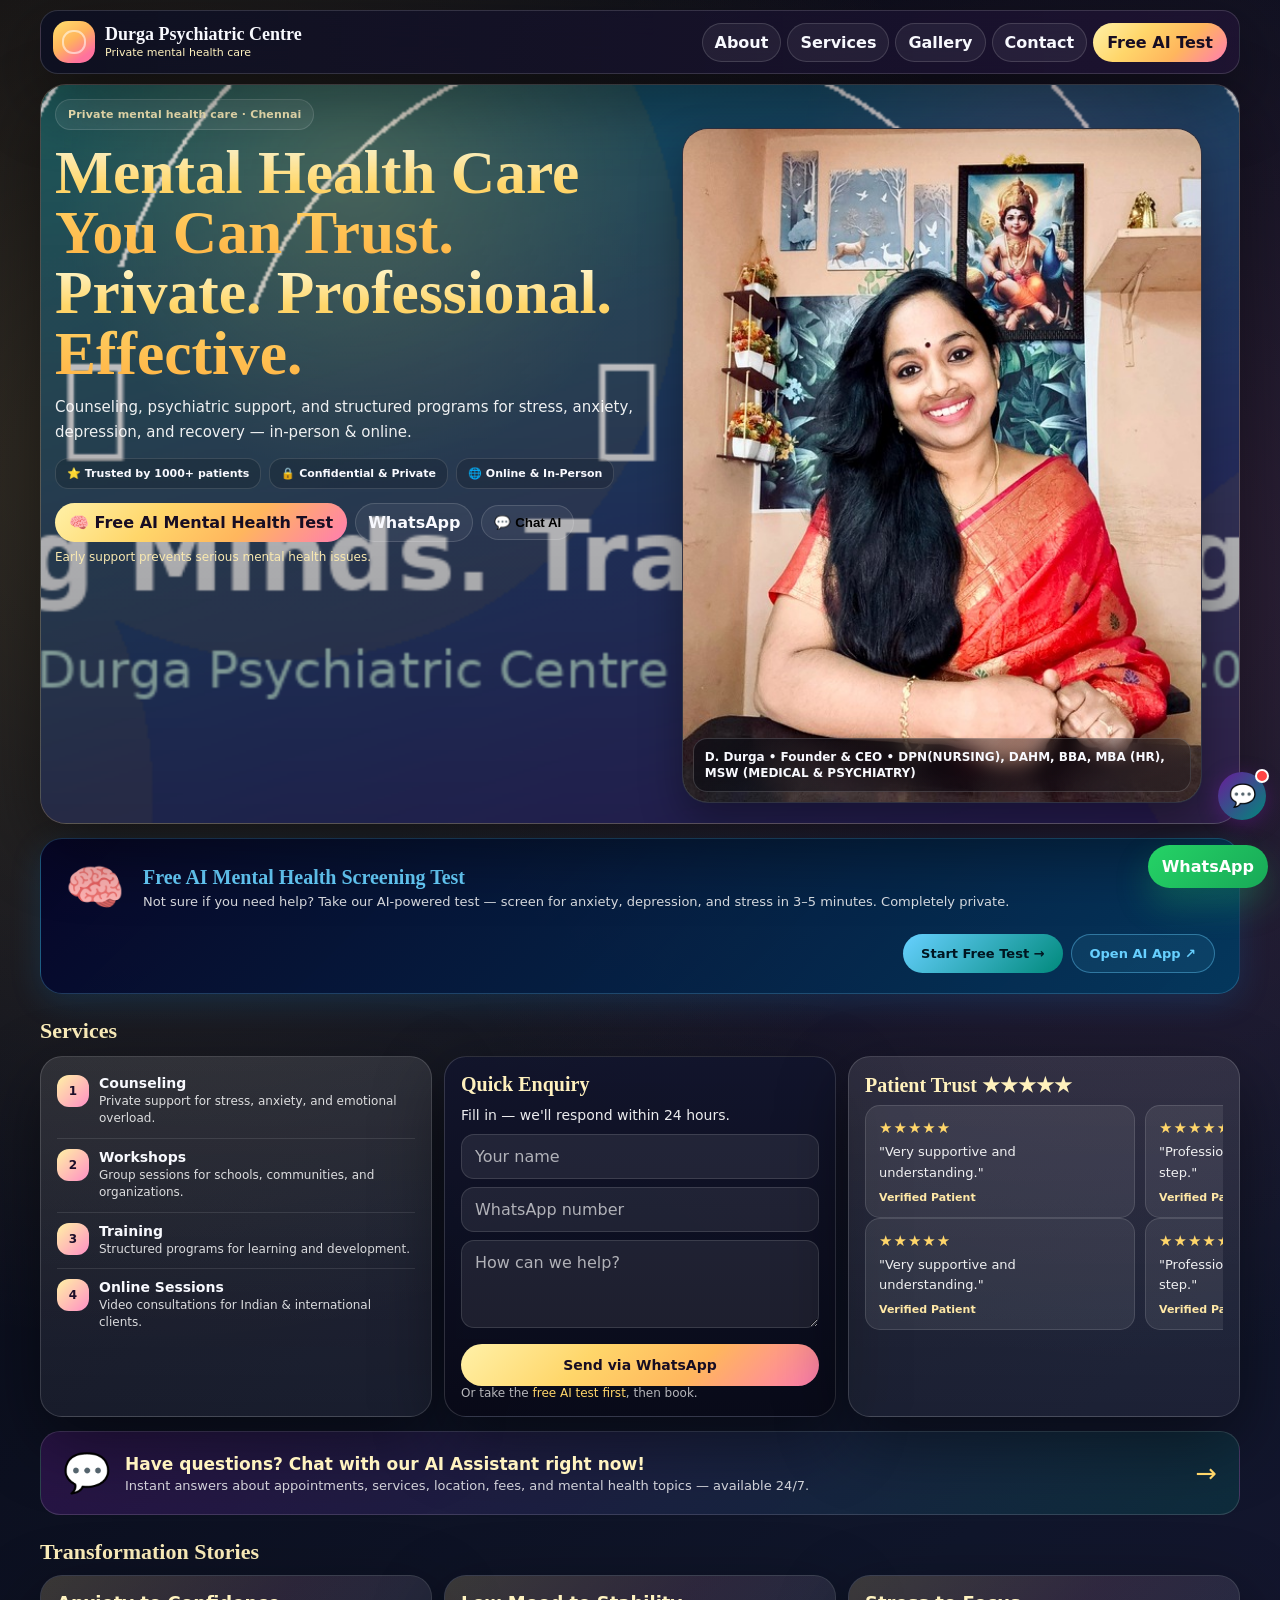
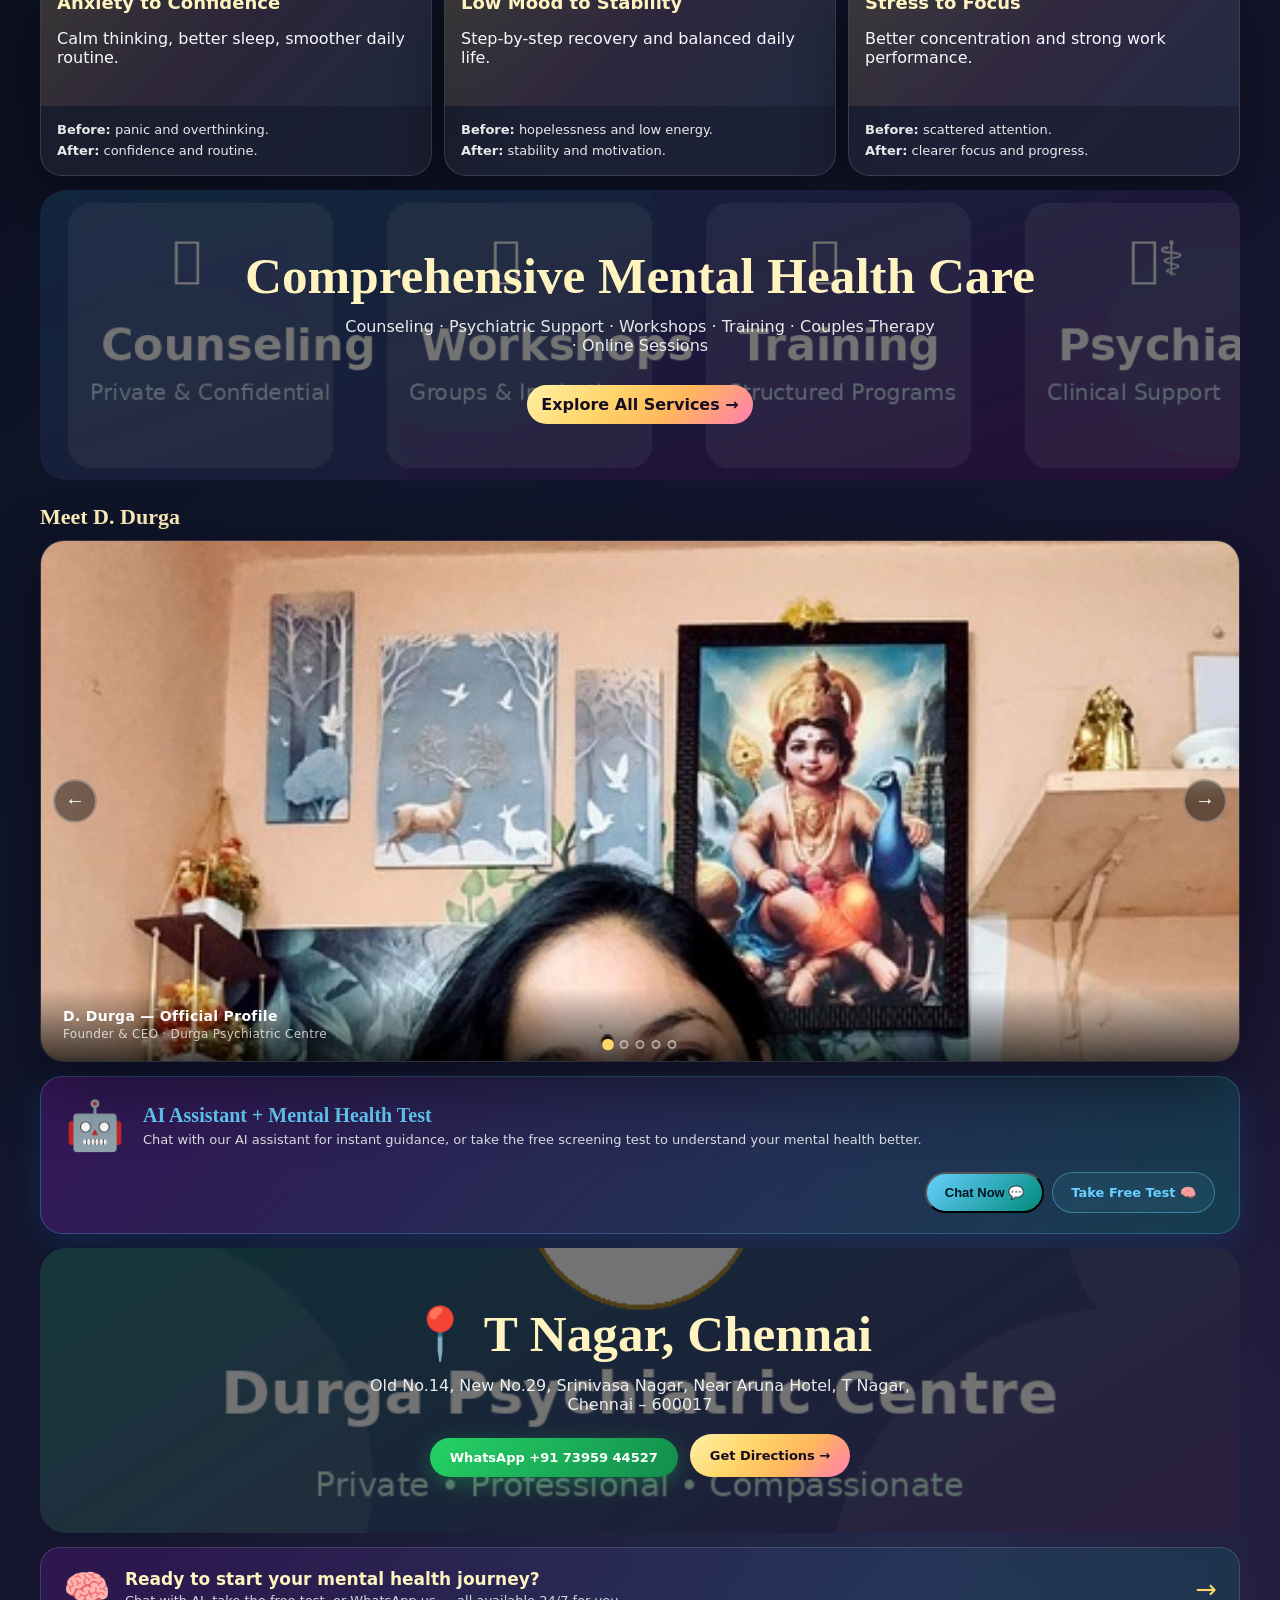
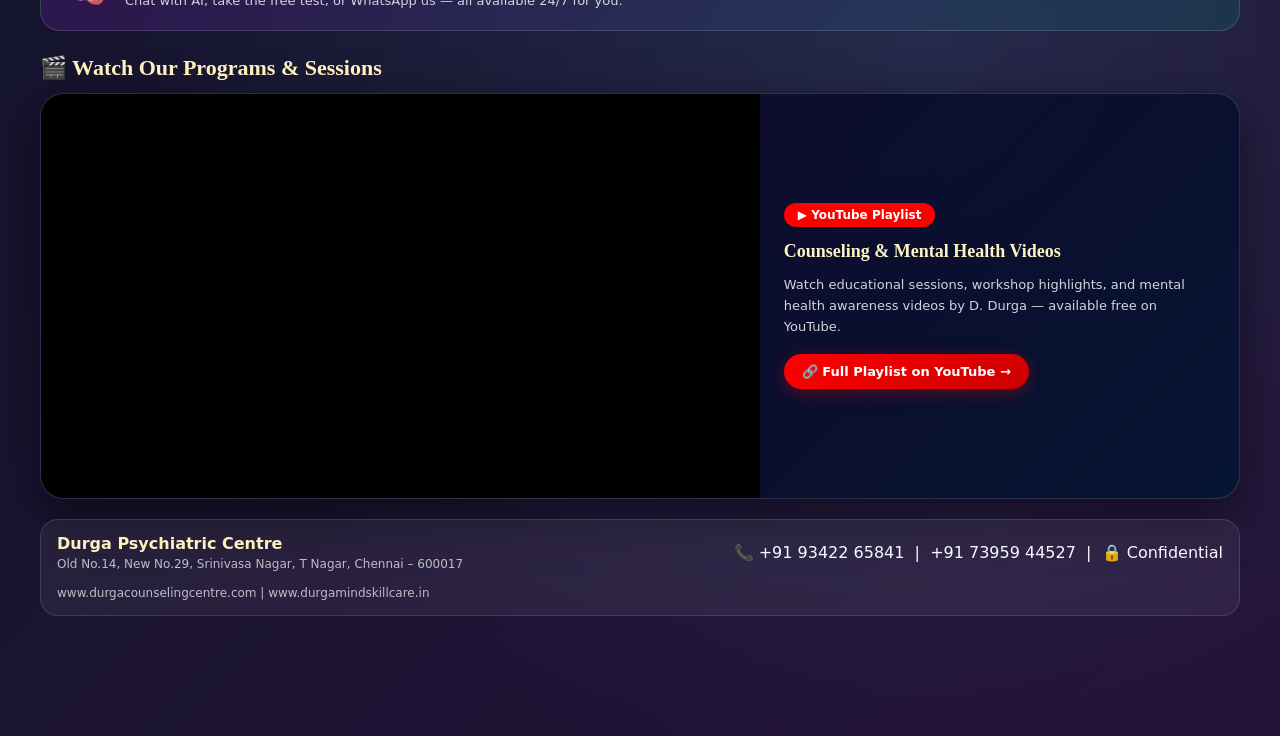
==== index.html @ a5bfa78f "Add files via upload" ====
<!doctype html>
<html lang="en">
<head>
<meta charset="utf-8">
<meta name="viewport" content="width=device-width, initial-scale=1">
<title>Durga Psychiatric Centre | Home</title>
<link rel="stylesheet" href="styles.css">
</head>
<body>
<div class="wrap">

  <div class="nav">
    <div class="brand">
      <div class="logo"></div>
      <div>
        <h1>Durga Psychiatric Centre</h1>
        <p>Private mental health care</p>
      </div>
    </div>
    <div class="actions">
      <a class="pill" href="about.html">About</a>
      <a class="pill" href="services.html">Services</a>
      <a class="pill" href="gallery.html">Gallery</a>
      <a class="pill" href="contact.html">Contact</a>
      <a class="btn" href="ai-test.html">Free AI Test</a>
    </div>
  </div>

  <!-- HERO -->
  <section class="hero">
    <div class="parallax-layer bg" data-speed="0.10"></div>
    <div class="parallax-layer overlay" data-speed="0.04"></div>
    <div class="hero-inner">
      <div>
        <div class="eyebrow">Private mental health care · Chennai</div>
        <h2>
          <span class="gold">Mental Health Care You Can Trust.</span>
          <span class="gold">Private. Professional. Effective.</span>
        </h2>
        <p>Counseling, psychiatric support, and structured programs for stress, anxiety, depression, and recovery — in-person &amp; online.</p>
        <div class="trust-row">
          <div class="trust">⭐ Trusted by 1000+ patients</div>
          <div class="trust">🔒 Confidential &amp; Private</div>
          <div class="trust">🌐 Online &amp; In-Person</div>
        </div>
        <div class="cta-row">
          <a class="btn" href="ai-test.html">🧠 Free AI Mental Health Test</a>
          <a class="pill" href="https://wa.me/917395944527" target="_blank" rel="noopener">WhatsApp</a>
          <button class="pill" onclick="document.getElementById('dpc-chat-bubble').click()" style="cursor:pointer">💬 Chat AI</button>
        </div>
        <div class="fine">Early support prevents serious mental health issues.</div>
      </div>
      <div class="hero-visual">
        <div class="profile-shell">
          <div class="profile-bg"></div>
          <div class="profile-fade"></div>
          <img class="profile-img" src="profile.jpg" alt="D. Durga — Founder & CEO, Durga Psychiatric Centre">
          <div class="profile-tag">D. Durga • Founder &amp; CEO • DPN(NURSING), DAHM, BBA, MBA (HR), MSW (MEDICAL &amp; PSYCHIATRY)</div>
        </div>
      </div>
    </div>
  </section>

  <!-- AI TEST STRIP #1 — right after hero -->
  <div class="ai-strip reveal">
    <div class="ai-icon">🧠</div>
    <div class="ai-text">
      <h3>Free AI Mental Health Screening Test</h3>
      <p>Not sure if you need help? Take our AI-powered test — screen for anxiety, depression, and stress in 3–5 minutes. Completely private.</p>
    </div>
    <div class="ai-ctas">
      <a class="ai-cta-btn primary" href="ai-test.html">Start Free Test →</a>
      <a class="ai-cta-btn secondary" href="https://ddurga.streamlit.app/" target="_blank" rel="noopener">Open AI App ↗</a>
    </div>
  </div>

  <!-- SERVICES -->
  <h3 class="section-title reveal">Services</h3>
  <section class="section-grid reveal">
    <div class="panel">
      <div class="feature"><div class="badge">1</div><div><b>Counseling</b><span>Private support for stress, anxiety, and emotional overload.</span></div></div>
      <div class="feature"><div class="badge">2</div><div><b>Workshops</b><span>Group sessions for schools, communities, and organizations.</span></div></div>
      <div class="feature"><div class="badge">3</div><div><b>Training</b><span>Structured programs for learning and development.</span></div></div>
      <div class="feature"><div class="badge">4</div><div><b>Online Sessions</b><span>Video consultations for Indian &amp; international clients.</span></div></div>
    </div>

    <div class="panel lead">
      <h3>Quick Enquiry</h3>
      <p>Fill in — we'll respond within 24 hours.</p>
      <input type="text" placeholder="Your name" id="qi-name">
      <input type="tel" placeholder="WhatsApp number" id="qi-phone">
      <textarea placeholder="How can we help?" id="qi-msg"></textarea>
      <a class="btn" id="qi-send" href="index.html#" style="margin-top:12px">Send via WhatsApp</a>
      <div class="small">Or take the <a href="ai-test.html" style="color:#ffd66a">free AI test first</a>, then book.</div>
    </div>

    <div class="panel">
      <h3>Patient Trust ★★★★★</h3>
      <div class="reviews">
        <div class="marquee">
          <div class="review"><div class="stars">★★★★★</div><p>"Very supportive and understanding."</p><div class="name">Verified Patient</div></div>
          <div class="review"><div class="stars">★★★★★</div><p>"Professional and reassuring every step."</p><div class="name">Verified Patient</div></div>
          <div class="review"><div class="stars">★★★★★</div><p>"Helped me manage anxiety completely."</p><div class="name">Verified Patient</div></div>
          <div class="review"><div class="stars">★★★★★</div><p>"Highly recommended for any support."</p><div class="name">Verified Patient</div></div>
          <div class="review"><div class="stars">★★★★★</div><p>"Life-changing counseling sessions."</p><div class="name">Verified Patient</div></div>
        </div>
      </div>
    </div>
  </section>

  <!-- AI CHATBOT INVITE #1 -->
  <div class="chat-invite reveal" onclick="document.getElementById('dpc-chat-bubble').click()">
    <div class="ci-icon">💬</div>
    <div class="ci-text">
      <h4>Have questions? Chat with our AI Assistant right now!</h4>
      <p>Instant answers about appointments, services, location, fees, and mental health topics — available 24/7.</p>
    </div>
    <div class="ci-arrow">→</div>
  </div>

  <!-- TRANSFORMATION STORIES -->
  <h3 class="section-title reveal">Transformation Stories</h3>
  <section class="story-grid reveal">
    <div class="story"><div class="top"><h4>Anxiety to Confidence</h4><p>Calm thinking, better sleep, smoother daily routine.</p></div><div class="bottom"><p><b>Before:</b> panic and overthinking.<br><b>After:</b> confidence and routine.</p></div></div>
    <div class="story"><div class="top"><h4>Low Mood to Stability</h4><p>Step-by-step recovery and balanced daily life.</p></div><div class="bottom"><p><b>Before:</b> hopelessness and low energy.<br><b>After:</b> stability and motivation.</p></div></div>
    <div class="story"><div class="top"><h4>Stress to Focus</h4><p>Better concentration and strong work performance.</p></div><div class="bottom"><p><b>Before:</b> scattered attention.<br><b>After:</b> clearer focus and progress.</p></div></div>
  </section>

  <!-- PARALLAX MID-PAGE SECTION -->
  <section class="pax-section reveal">
    <div class="pax-bg" style="background-image:url('services-visual.png')" data-parallax="0.14"></div>
    <div class="pax-content">
      <h2>Comprehensive Mental Health Care</h2>
      <p>Counseling · Psychiatric Support · Workshops · Training · Couples Therapy · Online Sessions</p>
      <a class="btn" href="services.html" style="display:inline-block;margin-top:10px">Explore All Services →</a>
    </div>
  </section>

  <!-- PHOTO CAROUSEL — MEET D. DURGA -->
  <h3 class="section-title reveal">Meet D. Durga</h3>
  <div class="carousel reveal">
    <div class="car-viewport">
      <div class="car-track">
        <div class="car-slide"><img src="profile.jpg" alt="D. Durga Official Profile"><div class="car-caption">D. Durga — Official Profile<span>Founder &amp; CEO · Durga Psychiatric Centre</span></div></div>
        <div class="car-slide"><img src="gallery-2.jpg" alt="D. Durga at Clinic"><div class="car-caption">At the Clinic<span>T Nagar, Chennai — Private counseling sessions</span></div></div>
        <div class="car-slide"><img src="gallery-4.jpg" alt="D. Durga Formal Portrait"><div class="car-caption">Formal Professional Portrait<span>Multi-disciplinary health professional</span></div></div>
        <div class="car-slide"><img src="gallery-5.jpg" alt="D. Durga Professional"><div class="car-caption">Professional Consultation<span>Online &amp; in-person sessions available</span></div></div>
        <div class="car-slide"><img src="gallery-6.jpg" alt="D. Durga Workshop"><div class="car-caption">Workshop &amp; Training Programs<span>Schools · Colleges · Corporates · Communities</span></div></div>
      </div>
    </div>
    <button class="car-prev">&#8592;</button>
    <button class="car-next">&#8594;</button>
    <div class="car-dots"></div>
  </div>

  <!-- AI TEST STRIP #2 — mid page -->
  <div class="ai-strip reveal" style="background:linear-gradient(135deg,rgba(106,27,154,.4),rgba(0,137,123,.3))">
    <div class="ai-icon">🤖</div>
    <div class="ai-text">
      <h3>AI Assistant + Mental Health Test</h3>
      <p>Chat with our AI assistant for instant guidance, or take the free screening test to understand your mental health better.</p>
    </div>
    <div class="ai-ctas">
      <button class="ai-cta-btn primary" onclick="document.getElementById('dpc-chat-bubble').click()">Chat Now 💬</button>
      <a class="ai-cta-btn secondary" href="ai-test.html">Take Free Test 🧠</a>
    </div>
  </div>

  <!-- PARALLAX CONTACT SECTION -->
  <section class="pax-section reveal">
    <div class="pax-bg" style="background-image:url('clinic-visual.png')" data-parallax="0.12"></div>
    <div class="pax-content">
      <h2>📍 T Nagar, Chennai</h2>
      <p>Old No.14, New No.29, Srinivasa Nagar, Near Aruna Hotel, T Nagar, Chennai – 600017</p>
      <div style="display:flex;gap:12px;justify-content:center;flex-wrap:wrap;margin-top:14px">
        <a class="wa-big" href="https://wa.me/917395944527" target="_blank" rel="noopener" style="font-size:13px;padding:12px 20px">
          WhatsApp +91 73959 44527
        </a>
        <a class="btn" href="contact.html" style="display:inline-flex;align-items:center;padding:12px 20px;font-size:13px">Get Directions →</a>
      </div>
    </div>
  </section>

  <!-- CHATBOT INVITE #2 — near footer -->
  <div class="chat-invite reveal" onclick="document.getElementById('dpc-chat-bubble').click()">
    <div class="ci-icon">🧠</div>
    <div class="ci-text">
      <h4>Ready to start your mental health journey?</h4>
      <p>Chat with AI, take the free test, or WhatsApp us — all available 24/7 for you.</p>
    </div>
    <div class="ci-arrow">→</div>
  </div>

  <!-- YOUTUBE VIDEO GALLERY -->
  <h3 class="section-title reveal">🎬 Watch Our Programs &amp; Sessions</h3>
  <div class="yt-section reveal">
    <div class="yt-main">
      <div class="yt-embed-wrap">
        <iframe
          src="https://www.youtube.com/embed/videoseries?list=PL682GAq1ZyJDsXdpb09h1Mf0v5Gr1PS_e&rel=0&modestbranding=1"
          title="Durga Psychiatric Centre Video Playlist"
          allow="accelerometer; autoplay; clipboard-write; encrypted-media; gyroscope; picture-in-picture; web-share"
          allowfullscreen loading="lazy">
        </iframe>
      </div>
      <div class="yt-info">
        <div class="yt-badge">▶ YouTube Playlist</div>
        <h3>Counseling &amp; Mental Health Videos</h3>
        <p>Watch educational sessions, workshop highlights, and mental health awareness videos by D. Durga — available free on YouTube.</p>
        <a class="yt-link" href="https://youtube.com/playlist?list=PL682GAq1ZyJDsXdpb09h1Mf0v5Gr1PS_e&si=a0qLMXw9-66dJAkd" target="_blank" rel="noopener">
          🔗 Full Playlist on YouTube →
        </a>
      </div>
    </div>
  </div>

  <div class="footer reveal">
    <div><strong>Durga Psychiatric Centre</strong><br><span class="small">Old No.14, New No.29, Srinivasa Nagar, T Nagar, Chennai – 600017</span></div>
    <div>📞 +91 93422 65841 &nbsp;|&nbsp; +91 73959 44527 &nbsp;|&nbsp; 🔒 Confidential</div>
    <div><span class="small">www.durgacounselingcentre.com | www.durgamindskillcare.in</span></div>
  </div>

</div>
<a class="wa" href="https://wa.me/917395944527" target="_blank" rel="noopener">WhatsApp</a>
<script src="script.js"></script>
<script>
// Quick inquiry WhatsApp
document.getElementById('qi-send').addEventListener('click', function(e){
  e.preventDefault();
  const n = document.getElementById('qi-name').value.trim() || 'Visitor';
  const p = document.getElementById('qi-phone').value.trim();
  const m = document.getElementById('qi-msg').value.trim() || 'I would like more information.';
  const t = `Hello D. Durga 🙏\n\nName: ${n}\nPhone: ${p}\n\nMessage: ${m}\n\n(Sent from durgacounselingcentre.com)`;
  window.open('https://wa.me/917395944527?text=' + encodeURIComponent(t), '_blank');
});
</script>
</body>
</html>
---- styles.css ----
:root{
  --bg1:#060710; --bg2:#10162b; --bg3:#241137;
  --gold:#ffd66a; --gold2:#fff2bf; --text:#f8f9fe; --line:rgba(255,255,255,.14);
  --shadow:0 24px 70px rgba(0,0,0,.46);
}
*{box-sizing:border-box}
html,body{max-width:100%; overflow-x:hidden}
html{scroll-behavior:smooth}
body{
  margin:0; color:var(--text);
  font-family:Inter,system-ui,-apple-system,BlinkMacSystemFont,"Segoe UI",sans-serif;
  background:
    radial-gradient(circle at 12% 12%, rgba(255,214,106,.18), transparent 24%),
    radial-gradient(circle at 88% 15%, rgba(255,122,174,.14), transparent 22%),
    radial-gradient(circle at 72% 82%, rgba(103,208,255,.12), transparent 24%),
    linear-gradient(135deg,var(--bg1),var(--bg2) 48%,var(--bg3));
}
a{color:inherit;text-decoration:none}
img{max-width:100%;display:block}
.wrap{width:min(1200px, calc(100% - 12px)); margin:0 auto; padding:10px 0 36px}
.nav{
  position:sticky; top:8px; z-index:50;
  display:grid; grid-template-columns:minmax(0,1fr) auto; align-items:center; gap:10px;
  padding:10px 12px; border-radius:18px; border:1px solid var(--line);
  background:linear-gradient(90deg,rgba(10,14,35,.78),rgba(36,20,58,.60));
  backdrop-filter:blur(18px); box-shadow:var(--shadow);
}
.brand{
  display:flex; gap:10px; align-items:center; min-width:0;
}
.logo{
  width:42px; height:42px; border-radius:15px; flex:0 0 auto;
  background:linear-gradient(145deg,#ffe06e,#ffb45c 45%,#ff729d 80%);
  position:relative;
}
.logo:after{content:""; position:absolute; inset:9px; border-radius:11px; border:2px solid rgba(255,255,255,.55)}
.brand h1{margin:0; font-size:18px; line-height:1.03; font-family:Georgia,serif; overflow-wrap:anywhere}
.brand p{margin:2px 0 0; font-size:11px; color:var(--gold2)}
.actions{display:flex; gap:6px; flex-wrap:wrap; justify-content:flex-end; max-width:100%}
.btn,.pill{
  display:inline-flex; align-items:center; justify-content:center;
  border-radius:999px; font-weight:800; white-space:nowrap; overflow-wrap:anywhere;
}
.btn{padding:10px 14px; background:linear-gradient(135deg,#fff1a8,#ffd66a 35%,#ffb65d 65%,#ff7db0 100%); color:#170d23}
.pill{padding:9px 12px; border:1px solid rgba(255,255,255,.14); background:rgba(255,255,255,.06)}

.hero{
  margin-top:10px; border-radius:26px; overflow:hidden; border:1px solid rgba(255,255,255,.16);
  box-shadow:var(--shadow); position:relative; min-height:82vh;
  background:linear-gradient(135deg,rgba(255,214,106,.08),rgba(255,122,174,.06) 38%,rgba(103,208,255,.05) 72%),rgba(255,255,255,.04);
}
.parallax-layer{position:absolute; inset:-8% -5%; background-position:center center; background-size:cover; background-repeat:no-repeat; will-change:transform}
.parallax-layer.bg{background-image:url('hero-visual.png'); opacity:.96}
.parallax-layer.overlay{
  background:
    radial-gradient(circle at 30% 20%, rgba(255,214,106,.16), transparent 24%),
    radial-gradient(circle at 78% 18%, rgba(255,122,174,.10), transparent 18%),
    linear-gradient(180deg, rgba(4,6,14,.10), rgba(4,6,14,.44));
}
.hero-inner{
  position:relative; z-index:2;
  display:grid; grid-template-columns:1.02fr .98fr; gap:14px;
  padding:14px; min-height:82vh;
}
.eyebrow{
  display:inline-flex; padding:8px 12px; border-radius:999px;
  border:1px solid rgba(255,255,255,.15); background:rgba(255,255,255,.08);
  color:var(--gold2); font-size:11px; font-weight:800; letter-spacing:.16px;
}
.hero h2{margin:12px 0 0; font-size:clamp(30px,4.8vw,64px); line-height:.98; font-family:Georgia,serif; color:#fff3c0; overflow-wrap:anywhere}
.hero h2 .gold{display:block; background:linear-gradient(180deg,#fff9d5 0%,#ffd66a 36%,#ffb445 100%); -webkit-background-clip:text; background-clip:text; color:transparent}
.hero p{margin:12px 0 0; max-width:62ch; font-size:15px; line-height:1.65; color:rgba(255,255,255,.92); overflow-wrap:anywhere}
.trust-row{margin-top:14px; display:flex; flex-wrap:wrap; gap:8px}
.trust{padding:8px 11px; border-radius:13px; border:1px solid rgba(255,255,255,.13); background:rgba(0,0,0,.16); font-size:11px; font-weight:700; overflow-wrap:anywhere}
.cta-row{margin-top:14px; display:flex; flex-wrap:wrap; gap:8px; align-items:center}
.fine{margin-top:8px; font-size:12px; color:#f9e9b0; overflow-wrap:anywhere}

.hero-visual{display:flex; align-items:flex-end; justify-content:center; padding:14px 0 6px}
.profile-shell{
  width:min(100%, 520px);
  border-radius:26px; overflow:hidden; position:relative;
  box-shadow:0 18px 40px rgba(0,0,0,.35); border:1px solid rgba(255,255,255,.14);
  background:#0f1224;
}
.profile-bg{position:absolute; inset:0; background:url('clinic-bg.png') center/cover no-repeat; filter:blur(6px) brightness(.58) saturate(.95); transform:scale(1.1)}
.profile-fade{position:absolute; inset:0; background:linear-gradient(180deg, rgba(0,0,0,.04), rgba(0,0,0,.18))}
.profile-img{position:relative; z-index:2; width:100%; height:auto; display:block}
.profile-placeholder{
  position:relative; z-index:2; width:100%; aspect-ratio:4/5;
  display:flex; align-items:center; justify-content:center; text-align:center; padding:18px;
  font-size:16px; line-height:1.5; color:#fff;
  background:linear-gradient(135deg, rgba(255,255,255,.08), rgba(255,255,255,.03));
  overflow-wrap:anywhere;
}
.profile-tag{
  position:absolute; left:10px; right:10px; bottom:10px; z-index:3;
  padding:10px 11px; border-radius:14px;
  background:linear-gradient(135deg, rgba(7,9,18,.58), rgba(7,9,18,.22));
  border:1px solid rgba(255,255,255,.16); backdrop-filter:blur(10px);
  font-weight:800; font-size:12px; line-height:1.35; overflow-wrap:anywhere;
}

.section-title{
  margin:24px 0 10px; font-size:22px; font-family:Georgia,serif; color:#fff1bd
}
.section-grid{
  margin-top:12px;
  display:grid; grid-template-columns:repeat(3,minmax(0,1fr)); gap:12px;
}
.panel{
  background:linear-gradient(180deg,rgba(255,255,255,.10),rgba(255,255,255,.05));
  border:1px solid rgba(255,255,255,.15); border-radius:22px; padding:16px; box-shadow:var(--shadow);
}
.panel h3{margin:0 0 8px; font-size:20px; font-family:Georgia,serif; color:#fff1bd; overflow-wrap:anywhere}
.panel p{margin:0; color:rgba(255,255,255,.92); line-height:1.6; font-size:14px; overflow-wrap:anywhere}
.feature{display:flex; gap:10px; align-items:flex-start; padding-top:10px; margin-top:10px; border-top:1px solid rgba(255,255,255,.10)}
.feature:first-of-type{border-top:none; margin-top:0; padding-top:2px}
.badge{
  width:32px; height:32px; border-radius:12px; flex:0 0 auto;
  background:linear-gradient(135deg,#fff2a5,#ff8fc5); color:#1e0e2a;
  display:flex; align-items:center; justify-content:center; font-weight:900; font-size:12px;
}
.feature b{display:block; font-size:14px; margin-bottom:2px}
.feature span{display:block; font-size:12px; color:rgba(255,255,255,.84); line-height:1.45; overflow-wrap:anywhere}

.lead{background:linear-gradient(180deg,rgba(18,21,44,.92),rgba(9,10,24,.95))}
input,textarea{
  width:100%; border:none; outline:none; margin-top:8px; padding:12px 13px;
  border-radius:13px; background:rgba(255,255,255,.08); color:#fff; font:inherit;
  border:1px solid rgba(255,255,255,.12); min-width:0;
}
input::placeholder,textarea::placeholder{color:rgba(255,255,255,.65)}
textarea{min-height:88px; resize:vertical}
.lead .btn{width:100%; margin-top:12px; font-size:14px; padding:13px 14px}

.reviews{overflow:hidden; position:relative}
.marquee{display:flex; gap:10px; width:max-content; animation:scroll 26s linear infinite}
.review{
  width:270px; padding:13px; border-radius:15px;
  border:1px solid rgba(255,255,255,.12); background:rgba(255,255,255,.08); flex:0 0 auto;
}
.stars{color:#ffd66a; font-size:15px; letter-spacing:1px; margin-bottom:5px}
.review p{font-size:13px; margin:0; overflow-wrap:anywhere}
.review .name{margin-top:7px; font-size:11px; font-weight:800; color:#ffe8a6}
@keyframes scroll{from{transform:translateX(0)} to{transform:translateX(-50%)}}

.story-grid{display:grid; grid-template-columns:repeat(3,minmax(0,1fr)); gap:12px}
.story{
  border-radius:22px; overflow:hidden; border:1px solid rgba(255,255,255,.14); box-shadow:var(--shadow);
  background:rgba(255,255,255,.05);
}
.story .top{
  padding:16px;
  background:linear-gradient(135deg, rgba(255,214,106,.14), rgba(255,122,174,.08), rgba(103,208,255,.06));
  min-height:130px;
}
.story h4{margin:0 0 7px; font-size:18px; color:#fff3c0}
.story .bottom{padding:14px 16px}
.story .bottom p{margin:0; font-size:13px; line-height:1.55; color:rgba(255,255,255,.90); overflow-wrap:anywhere}

.footer{
  margin:14px 0 84px; display:flex; justify-content:space-between; align-items:center; gap:10px; flex-wrap:wrap;
  padding:14px 16px; border-radius:18px; border:1px solid rgba(255,255,255,.12); background:rgba(255,255,255,.06)
}
.footer strong{color:#fff1bd}
.small{font-size:12px; color:rgba(255,255,255,.70)}
.wa{
  position:fixed; right:12px; bottom:12px; z-index:60;
  padding:12px 14px; border-radius:999px; background:linear-gradient(135deg,#25d366,#18a957);
  color:#fff; text-decoration:none; font-weight:900; box-shadow:0 16px 34px rgba(37,211,102,.26)
}
.page-hero{
  margin-top:12px; padding:18px; border-radius:22px; border:1px solid rgba(255,255,255,.14);
  background:linear-gradient(135deg,rgba(255,214,106,.09),rgba(255,122,174,.05),rgba(103,208,255,.05)); box-shadow:var(--shadow)
}
.page-hero h2{margin:0; font-size:clamp(26px,4vw,46px); font-family:Georgia,serif; color:#fff3c0; overflow-wrap:anywhere}
.page-hero p{margin:8px 0 0; font-size:15px; line-height:1.6; color:rgba(255,255,255,.92); overflow-wrap:anywhere}
.grid2{display:grid; grid-template-columns:repeat(2,minmax(0,1fr)); gap:12px; margin-top:12px}
.banner{margin-top:12px; padding:14px; border-radius:20px; border:1px solid rgba(255,255,255,.14); background:rgba(255,255,255,.06); box-shadow:var(--shadow)}
.motif{width:100%; border-radius:16px}
.cardimg{width:100%; border-radius:18px; border:1px solid rgba(255,255,255,.14); box-shadow:var(--shadow)}

@media (max-width: 1050px){
  .hero-inner,.section-grid,.grid2,.story-grid{grid-template-columns:1fr}
  .hero{min-height:auto}
  .hero-inner{min-height:auto}
  .actions{max-width:none; justify-content:flex-start}
  .nav{grid-template-columns:1fr}
}
@media (max-width: 640px){
  .wrap{width:calc(100% - 8px)}
  .nav{padding:10px; border-radius:16px}
  .brand h1{font-size:16px}
  .brand p{font-size:10px}
  .actions{gap:5px}
  .btn,.pill{padding:9px 10px; font-size:12px}
  .hero{border-radius:20px}
  .hero-inner{padding:10px; gap:10px}
  .hero h2{font-size:28px}
  .hero p{font-size:14px}
  .section-title{font-size:20px}
  .panel{padding:14px; border-radius:18px}
  .review{width:240px}
  .story h4{font-size:17px}
  .profile-placeholder{font-size:15px; padding:14px}
  .profile-tag{font-size:11px; padding:9px}
  .footer{margin-bottom:78px}
}

/* ═══ V5 ADDITIONS ═══════════════════════════════ */

/* Reveal on scroll */
.reveal{opacity:0;transform:translateY(32px);transition:opacity .65s ease,transform .65s ease}
.reveal.visible{opacity:1;transform:none}

/* Section parallax headers */
.pax-section{position:relative;overflow:hidden;border-radius:26px;margin-top:14px}
.pax-section .pax-bg{position:absolute;inset:-20% -5%;background-size:cover;background-position:center;will-change:transform;z-index:0;filter:brightness(.45) saturate(.8)}
.pax-section .pax-content{position:relative;z-index:1;padding:56px 32px;text-align:center}
.pax-section h2{font-size:clamp(24px,4vw,52px);font-family:Georgia,serif;color:#fff3c0;margin:0 0 12px}
.pax-section p{font-size:16px;color:rgba(255,255,255,.9);max-width:58ch;margin:0 auto 20px}

/* ─── CAROUSEL ─────────────────────────── */
.carousel{position:relative;border-radius:24px;overflow:hidden;border:1px solid rgba(255,255,255,.14);box-shadow:0 24px 70px rgba(0,0,0,.46);background:#0a0c1e;user-select:none}
.car-viewport{overflow:hidden;width:100%}
.car-track{display:flex;will-change:transform;cursor:grab}
.car-track:active{cursor:grabbing}
.car-slide{flex:0 0 100%;position:relative;max-height:520px}
.car-slide img{width:100%;height:520px;object-fit:cover;object-position:top center;display:block;pointer-events:none}
.car-slide .car-caption{position:absolute;bottom:0;left:0;right:0;padding:20px 22px;background:linear-gradient(0deg,rgba(0,0,0,.72),transparent);color:#fff;font-weight:700;font-size:14px;letter-spacing:.3px}
.car-slide .car-caption span{display:block;font-size:12px;font-weight:400;color:rgba(255,255,255,.75);margin-top:3px}

.car-prev,.car-next{position:absolute;top:50%;transform:translateY(-50%);z-index:10;width:44px;height:44px;border-radius:50%;border:2px solid rgba(255,255,255,.3);background:rgba(0,0,0,.45);backdrop-filter:blur(8px);color:#fff;font-size:20px;cursor:pointer;display:flex;align-items:center;justify-content:center;transition:background .2s,transform .2s}
.car-prev{left:12px}
.car-next{right:12px}
.car-prev:hover,.car-next:hover{background:linear-gradient(135deg,rgba(106,27,154,.7),rgba(0,137,123,.7));transform:translateY(-50%) scale(1.1)}

.car-dots{position:absolute;bottom:12px;left:50%;transform:translateX(-50%);display:flex;gap:7px;z-index:10}
.car-dot{width:9px;height:9px;border-radius:50%;border:2px solid rgba(255,255,255,.5);background:transparent;cursor:pointer;padding:0;transition:background .3s,transform .3s}
.car-dot.active{background:#ffd66a;border-color:#ffd66a;transform:scale(1.3)}

/* Thumbnail strip */
.car-thumbs{display:flex;gap:8px;padding:10px 0;overflow-x:auto;scroll-snap-type:x mandatory}
.car-thumbs::-webkit-scrollbar{height:4px}
.car-thumbs::-webkit-scrollbar-thumb{background:rgba(255,255,255,.2);border-radius:2px}
.car-thumb{flex:0 0 80px;height:72px;border-radius:10px;overflow:hidden;border:2px solid transparent;cursor:pointer;transition:border-color .2s,transform .2s;scroll-snap-align:start}
.car-thumb img{width:100%;height:100%;object-fit:cover;object-position:top;pointer-events:none}
.car-thumb.active,.car-thumb:hover{border-color:#ffd66a;transform:scale(1.06)}

/* ─── AI PROMO STRIP ────────────────────── */
.ai-strip{margin:14px 0;padding:20px 24px;border-radius:22px;background:linear-gradient(135deg,rgba(6,5,40,.95),rgba(0,60,100,.85));border:1px solid rgba(103,208,255,.25);display:flex;align-items:center;gap:18px;flex-wrap:wrap;box-shadow:0 8px 32px rgba(0,150,255,.15)}
.ai-strip .ai-icon{font-size:3rem;flex:0 0 auto}
.ai-strip .ai-text h3{margin:0 0 5px;font-size:20px;color:#67d0ff;font-family:Georgia,serif}
.ai-strip .ai-text p{margin:0;font-size:13px;color:rgba(255,255,255,.85)}
.ai-strip .ai-ctas{margin-left:auto;display:flex;gap:8px;flex-wrap:wrap}
.ai-cta-btn{padding:11px 18px;border-radius:999px;font-weight:800;font-size:13px;cursor:pointer;text-decoration:none;display:inline-flex;align-items:center;gap:6px;white-space:nowrap}
.ai-cta-btn.primary{background:linear-gradient(135deg,#67d0ff,#00897b);color:#001520}
.ai-cta-btn.secondary{border:1px solid rgba(103,208,255,.4);background:rgba(103,208,255,.08);color:#67d0ff}

/* ─── CHATBOT INLINE BANNER ─────────────── */
.chat-invite{margin:14px 0;padding:18px 22px;border-radius:20px;background:linear-gradient(135deg,rgba(106,27,154,.3),rgba(0,137,123,.2));border:1px solid rgba(255,255,255,.14);display:flex;align-items:center;gap:14px;flex-wrap:wrap;cursor:pointer;transition:background .2s}
.chat-invite:hover{background:linear-gradient(135deg,rgba(106,27,154,.45),rgba(0,137,123,.35))}
.chat-invite .ci-icon{font-size:2.4rem;flex:0 0 auto;animation:wobble 2.5s ease infinite}
@keyframes wobble{0%,100%{transform:rotate(0)}20%{transform:rotate(-8deg)}40%{transform:rotate(8deg)}60%{transform:rotate(-5deg)}80%{transform:rotate(5deg)}}
.chat-invite .ci-text h4{margin:0 0 4px;font-size:17px;color:#fff3c0}
.chat-invite .ci-text p{margin:0;font-size:13px;color:rgba(255,255,255,.8)}
.chat-invite .ci-arrow{margin-left:auto;font-size:1.6rem;color:#ffd66a}

/* ─── CONTACT PAGE ──────────────────────── */
.contact-grid{display:grid;grid-template-columns:1fr 1fr;gap:14px;margin-top:12px}
.map-frame{border-radius:20px;overflow:hidden;height:400px;border:2px solid rgba(255,255,255,.15)}
.map-frame iframe{width:100%;height:100%;border:0;display:block}
.contact-info-panel{display:flex;flex-direction:column;gap:10px}
.contact-card{background:linear-gradient(180deg,rgba(255,255,255,.1),rgba(255,255,255,.05));border:1px solid rgba(255,255,255,.15);border-radius:18px;padding:18px;transition:transform .2s}
.contact-card:hover{transform:translateY(-3px)}
.contact-card .cc-icon{font-size:2rem;margin-bottom:8px;display:block}
.contact-card h4{margin:0 0 5px;font-size:15px;color:#fff3c0}
.contact-card p,.contact-card a{margin:2px 0;font-size:13px;color:rgba(255,255,255,.88);text-decoration:none}
.contact-card a:hover{color:#ffd66a}
.wa-big{display:inline-flex;align-items:center;gap:10px;padding:15px 24px;border-radius:999px;background:linear-gradient(135deg,#25d366,#128c4c);color:#fff;font-weight:800;font-size:15px;margin-top:4px;box-shadow:0 6px 22px rgba(37,211,102,.3);text-decoration:none;transition:transform .2s}
.wa-big:hover{transform:scale(1.04)}

/* ─── RESPONSIVE FIXES ───────────────────── */
@media (max-width: 860px){
  .contact-grid{grid-template-columns:1fr}
  .map-frame{height:280px}
  .ai-strip{flex-direction:column;text-align:center}
  .ai-strip .ai-ctas{margin-left:0}
}
@media (max-width: 640px){
  .car-slide img{height:320px}
  .car-slide{max-height:320px}
  .pax-section .pax-content{padding:36px 18px}
  .car-thumbs{display:none}
}

/* ─── YOUTUBE VIDEO SECTION (global) ────── */
.yt-section{margin:12px 0 20px;border-radius:24px;overflow:hidden;border:1px solid rgba(255,255,255,0.14);background:linear-gradient(135deg,rgba(20,5,40,.95),rgba(5,20,50,.95));box-shadow:0 16px 50px rgba(0,0,0,.5)}
.yt-main{display:grid;grid-template-columns:1.5fr 1fr}
.yt-embed-wrap{position:relative;width:100%;aspect-ratio:16/9;background:#000}
.yt-embed-wrap iframe{position:absolute;inset:0;width:100%;height:100%;border:0;display:block}
.yt-info{padding:28px 24px;display:flex;flex-direction:column;justify-content:center;gap:12px}
.yt-badge{display:inline-flex;align-items:center;gap:6px;padding:5px 14px;border-radius:999px;background:#ff0000;color:#fff;font-size:12px;font-weight:700;width:fit-content}
.yt-info h3{margin:0;font-size:18px;font-family:Georgia,serif;color:#fff3c0;line-height:1.35}
.yt-info p{margin:0;font-size:13px;color:rgba(255,255,255,.82);line-height:1.6}
.yt-link{display:inline-flex;align-items:center;gap:6px;padding:10px 18px;border-radius:999px;background:linear-gradient(135deg,#ff0000,#cc0000);color:#fff;font-weight:700;font-size:13px;text-decoration:none;width:fit-content;transition:transform .2s,box-shadow .2s;box-shadow:0 4px 16px rgba(255,0,0,.3);margin-top:4px}
.yt-link:hover{transform:scale(1.04);box-shadow:0 6px 22px rgba(255,0,0,.45)}
@media(max-width:700px){.yt-main{grid-template-columns:1fr}.yt-info{padding:20px 16px}}

/* ─── BRIGHT FOCUS LIST (global) ────────── */
.focus-list{list-style:none;padding:10px 0 0;margin:10px 0 0}
.focus-list li{color:#ffffff;font-size:15px;font-weight:600;line-height:1.7;padding:6px 0 6px 4px;border-bottom:1px solid rgba(255,255,255,.1);text-shadow:0 0 14px rgba(180,220,255,.25);letter-spacing:.2px}
.focus-list li:last-child{border-bottom:none}
.focus-list li:hover{color:#ffd66a;transition:color .2s;cursor:default}
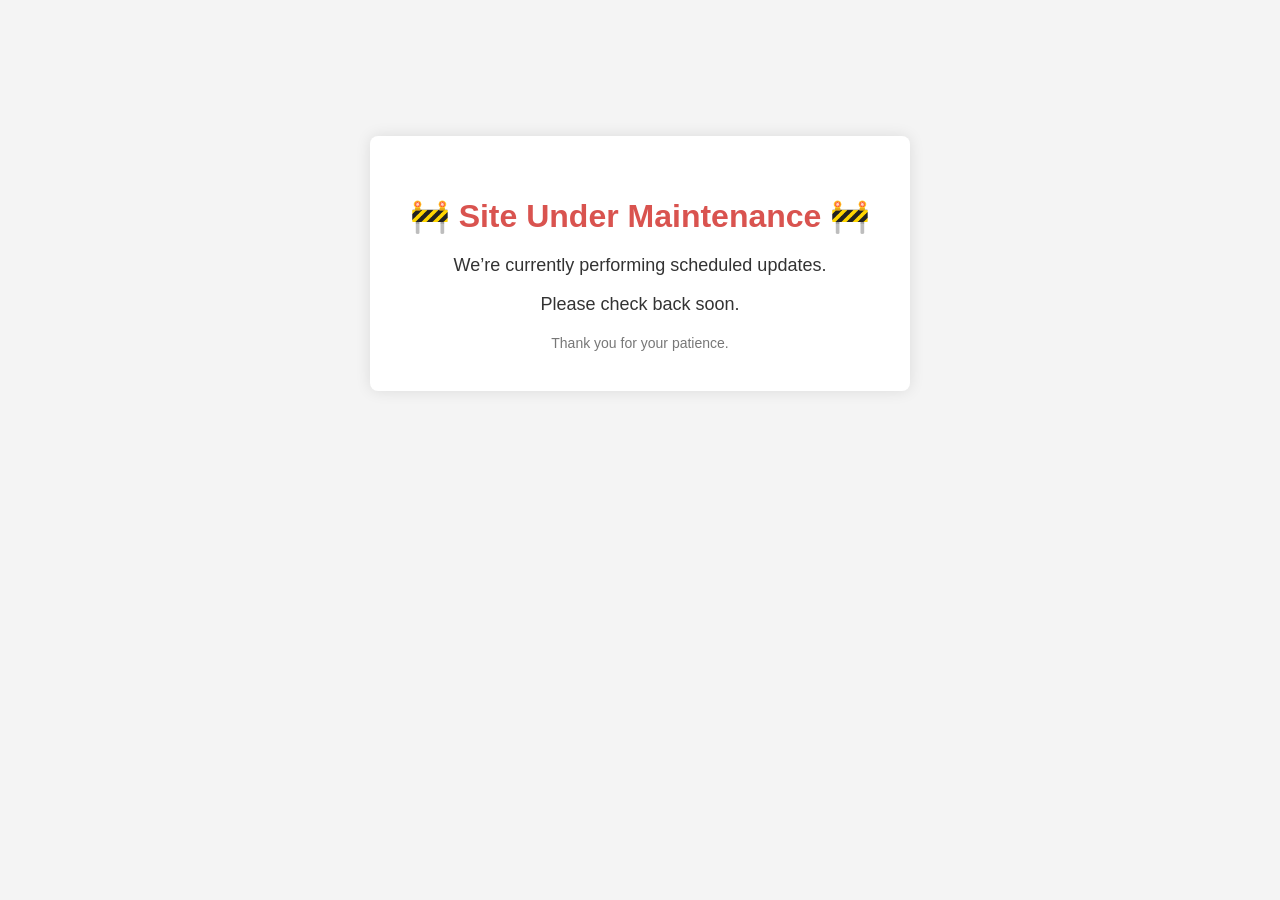
==== commit 5735ffbc: "Add files via upload" ====
--- a/index.html
+++ b/index.html
@@ -1,238 +1,47 @@
-<!doctype html>
+<!DOCTYPE html>
 <html lang="en">
 <head>
-<meta charset="utf-8">
-<meta name="viewport" content="width=device-width, initial-scale=1">
-<title>Durga Psychiatric Centre | Home</title>
-<link rel="stylesheet" href="styles.css">
+  <meta charset="UTF-8">
+  <title>Site Under Maintenance</title>
+  <meta name="viewport" content="width=device-width, initial-scale=1.0">
+  <!-- Optional auto-refresh every 30 seconds -->
+  <meta http-equiv="refresh" content="30">
+  <style>
+    body {
+      background-color: #f4f4f4;
+      font-family: Arial, sans-serif;
+      text-align: center;
+      padding: 10%;
+      color: #333;
+    }
+    .container {
+      background: #fff;
+      padding: 40px;
+      border-radius: 8px;
+      box-shadow: 0 0 15px rgba(0,0,0,0.1);
+      display: inline-block;
+    }
+    h1 {
+      color: #d9534f;
+      margin-bottom: 20px;
+    }
+    p {
+      font-size: 18px;
+      margin-bottom: 10px;
+    }
+    .footer {
+      margin-top: 20px;
+      font-size: 14px;
+      color: #777;
+    }
+  </style>
 </head>
 <body>
-<div class="wrap">
-
-  <div class="nav">
-    <div class="brand">
-      <div class="logo"></div>
-      <div>
-        <h1>Durga Psychiatric Centre</h1>
-        <p>Private mental health care</p>
-      </div>
-    </div>
-    <div class="actions">
-      <a class="pill" href="about.html">About</a>
-      <a class="pill" href="services.html">Services</a>
-      <a class="pill" href="gallery.html">Gallery</a>
-      <a class="pill" href="contact.html">Contact</a>
-      <a class="btn" href="ai-test.html">Free AI Test</a>
-    </div>
+  <div class="container">
+    <h1>🚧 Site Under Maintenance 🚧</h1>
+    <p>We’re currently performing scheduled updates.</p>
+    <p>Please check back soon.</p>
+    <div class="footer">Thank you for your patience.</div>
   </div>
-
-  <!-- HERO -->
-  <section class="hero">
-    <div class="parallax-layer bg" data-speed="0.10"></div>
-    <div class="parallax-layer overlay" data-speed="0.04"></div>
-    <div class="hero-inner">
-      <div>
-        <div class="eyebrow">Private mental health care · Chennai</div>
-        <h2>
-          <span class="gold">Mental Health Care You Can Trust.</span>
-          <span class="gold">Private. Professional. Effective.</span>
-        </h2>
-        <p>Counseling, psychiatric support, and structured programs for stress, anxiety, depression, and recovery — in-person &amp; online.</p>
-        <div class="trust-row">
-          <div class="trust">⭐ Trusted by 1000+ patients</div>
-          <div class="trust">🔒 Confidential &amp; Private</div>
-          <div class="trust">🌐 Online &amp; In-Person</div>
-        </div>
-        <div class="cta-row">
-          <a class="btn" href="ai-test.html">🧠 Free AI Mental Health Test</a>
-          <a class="pill" href="https://wa.me/917395944527" target="_blank" rel="noopener">WhatsApp</a>
-          <button class="pill" onclick="document.getElementById('dpc-chat-bubble').click()" style="cursor:pointer">💬 Chat AI</button>
-        </div>
-        <div class="fine">Early support prevents serious mental health issues.</div>
-      </div>
-      <div class="hero-visual">
-        <div class="profile-shell">
-          <div class="profile-bg"></div>
-          <div class="profile-fade"></div>
-          <img class="profile-img" src="profile.jpg" alt="D. Durga — Founder & CEO, Durga Psychiatric Centre">
-          <div class="profile-tag">D. Durga • Founder &amp; CEO • DPN(NURSING), DAHM, BBA, MBA (HR), MSW (MEDICAL &amp; PSYCHIATRY)</div>
-        </div>
-      </div>
-    </div>
-  </section>
-
-  <!-- AI TEST STRIP #1 — right after hero -->
-  <div class="ai-strip reveal">
-    <div class="ai-icon">🧠</div>
-    <div class="ai-text">
-      <h3>Free AI Mental Health Screening Test</h3>
-      <p>Not sure if you need help? Take our AI-powered test — screen for anxiety, depression, and stress in 3–5 minutes. Completely private.</p>
-    </div>
-    <div class="ai-ctas">
-      <a class="ai-cta-btn primary" href="ai-test.html">Start Free Test →</a>
-      <a class="ai-cta-btn secondary" href="https://ddurga.streamlit.app/" target="_blank" rel="noopener">Open AI App ↗</a>
-    </div>
-  </div>
-
-  <!-- SERVICES -->
-  <h3 class="section-title reveal">Services</h3>
-  <section class="section-grid reveal">
-    <div class="panel">
-      <div class="feature"><div class="badge">1</div><div><b>Counseling</b><span>Private support for stress, anxiety, and emotional overload.</span></div></div>
-      <div class="feature"><div class="badge">2</div><div><b>Workshops</b><span>Group sessions for schools, communities, and organizations.</span></div></div>
-      <div class="feature"><div class="badge">3</div><div><b>Training</b><span>Structured programs for learning and development.</span></div></div>
-      <div class="feature"><div class="badge">4</div><div><b>Online Sessions</b><span>Video consultations for Indian &amp; international clients.</span></div></div>
-    </div>
-
-    <div class="panel lead">
-      <h3>Quick Enquiry</h3>
-      <p>Fill in — we'll respond within 24 hours.</p>
-      <input type="text" placeholder="Your name" id="qi-name">
-      <input type="tel" placeholder="WhatsApp number" id="qi-phone">
-      <textarea placeholder="How can we help?" id="qi-msg"></textarea>
-      <a class="btn" id="qi-send" href="index.html#" style="margin-top:12px">Send via WhatsApp</a>
-      <div class="small">Or take the <a href="ai-test.html" style="color:#ffd66a">free AI test first</a>, then book.</div>
-    </div>
-
-    <div class="panel">
-      <h3>Patient Trust ★★★★★</h3>
-      <div class="reviews">
-        <div class="marquee">
-          <div class="review"><div class="stars">★★★★★</div><p>"Very supportive and understanding."</p><div class="name">Verified Patient</div></div>
-          <div class="review"><div class="stars">★★★★★</div><p>"Professional and reassuring every step."</p><div class="name">Verified Patient</div></div>
-          <div class="review"><div class="stars">★★★★★</div><p>"Helped me manage anxiety completely."</p><div class="name">Verified Patient</div></div>
-          <div class="review"><div class="stars">★★★★★</div><p>"Highly recommended for any support."</p><div class="name">Verified Patient</div></div>
-          <div class="review"><div class="stars">★★★★★</div><p>"Life-changing counseling sessions."</p><div class="name">Verified Patient</div></div>
-        </div>
-      </div>
-    </div>
-  </section>
-
-  <!-- AI CHATBOT INVITE #1 -->
-  <div class="chat-invite reveal" onclick="document.getElementById('dpc-chat-bubble').click()">
-    <div class="ci-icon">💬</div>
-    <div class="ci-text">
-      <h4>Have questions? Chat with our AI Assistant right now!</h4>
-      <p>Instant answers about appointments, services, location, fees, and mental health topics — available 24/7.</p>
-    </div>
-    <div class="ci-arrow">→</div>
-  </div>
-
-  <!-- TRANSFORMATION STORIES -->
-  <h3 class="section-title reveal">Transformation Stories</h3>
-  <section class="story-grid reveal">
-    <div class="story"><div class="top"><h4>Anxiety to Confidence</h4><p>Calm thinking, better sleep, smoother daily routine.</p></div><div class="bottom"><p><b>Before:</b> panic and overthinking.<br><b>After:</b> confidence and routine.</p></div></div>
-    <div class="story"><div class="top"><h4>Low Mood to Stability</h4><p>Step-by-step recovery and balanced daily life.</p></div><div class="bottom"><p><b>Before:</b> hopelessness and low energy.<br><b>After:</b> stability and motivation.</p></div></div>
-    <div class="story"><div class="top"><h4>Stress to Focus</h4><p>Better concentration and strong work performance.</p></div><div class="bottom"><p><b>Before:</b> scattered attention.<br><b>After:</b> clearer focus and progress.</p></div></div>
-  </section>
-
-  <!-- PARALLAX MID-PAGE SECTION -->
-  <section class="pax-section reveal">
-    <div class="pax-bg" style="background-image:url('services-visual.png')" data-parallax="0.14"></div>
-    <div class="pax-content">
-      <h2>Comprehensive Mental Health Care</h2>
-      <p>Counseling · Psychiatric Support · Workshops · Training · Couples Therapy · Online Sessions</p>
-      <a class="btn" href="services.html" style="display:inline-block;margin-top:10px">Explore All Services →</a>
-    </div>
-  </section>
-
-  <!-- PHOTO CAROUSEL — MEET D. DURGA -->
-  <h3 class="section-title reveal">Meet D. Durga</h3>
-  <div class="carousel reveal">
-    <div class="car-viewport">
-      <div class="car-track">
-        <div class="car-slide"><img src="profile.jpg" alt="D. Durga Official Profile"><div class="car-caption">D. Durga — Official Profile<span>Founder &amp; CEO · Durga Psychiatric Centre</span></div></div>
-        <div class="car-slide"><img src="gallery-2.jpg" alt="D. Durga at Clinic"><div class="car-caption">At the Clinic<span>T Nagar, Chennai — Private counseling sessions</span></div></div>
-        <div class="car-slide"><img src="gallery-4.jpg" alt="D. Durga Formal Portrait"><div class="car-caption">Formal Professional Portrait<span>Multi-disciplinary health professional</span></div></div>
-        <div class="car-slide"><img src="gallery-5.jpg" alt="D. Durga Professional"><div class="car-caption">Professional Consultation<span>Online &amp; in-person sessions available</span></div></div>
-        <div class="car-slide"><img src="gallery-6.jpg" alt="D. Durga Workshop"><div class="car-caption">Workshop &amp; Training Programs<span>Schools · Colleges · Corporates · Communities</span></div></div>
-      </div>
-    </div>
-    <button class="car-prev">&#8592;</button>
-    <button class="car-next">&#8594;</button>
-    <div class="car-dots"></div>
-  </div>
-
-  <!-- AI TEST STRIP #2 — mid page -->
-  <div class="ai-strip reveal" style="background:linear-gradient(135deg,rgba(106,27,154,.4),rgba(0,137,123,.3))">
-    <div class="ai-icon">🤖</div>
-    <div class="ai-text">
-      <h3>AI Assistant + Mental Health Test</h3>
-      <p>Chat with our AI assistant for instant guidance, or take the free screening test to understand your mental health better.</p>
-    </div>
-    <div class="ai-ctas">
-      <button class="ai-cta-btn primary" onclick="document.getElementById('dpc-chat-bubble').click()">Chat Now 💬</button>
-      <a class="ai-cta-btn secondary" href="ai-test.html">Take Free Test 🧠</a>
-    </div>
-  </div>
-
-  <!-- PARALLAX CONTACT SECTION -->
-  <section class="pax-section reveal">
-    <div class="pax-bg" style="background-image:url('clinic-visual.png')" data-parallax="0.12"></div>
-    <div class="pax-content">
-      <h2>📍 T Nagar, Chennai</h2>
-      <p>Old No.14, New No.29, Srinivasa Nagar, Near Aruna Hotel, T Nagar, Chennai – 600017</p>
-      <div style="display:flex;gap:12px;justify-content:center;flex-wrap:wrap;margin-top:14px">
-        <a class="wa-big" href="https://wa.me/917395944527" target="_blank" rel="noopener" style="font-size:13px;padding:12px 20px">
-          WhatsApp +91 73959 44527
-        </a>
-        <a class="btn" href="contact.html" style="display:inline-flex;align-items:center;padding:12px 20px;font-size:13px">Get Directions →</a>
-      </div>
-    </div>
-  </section>
-
-  <!-- CHATBOT INVITE #2 — near footer -->
-  <div class="chat-invite reveal" onclick="document.getElementById('dpc-chat-bubble').click()">
-    <div class="ci-icon">🧠</div>
-    <div class="ci-text">
-      <h4>Ready to start your mental health journey?</h4>
-      <p>Chat with AI, take the free test, or WhatsApp us — all available 24/7 for you.</p>
-    </div>
-    <div class="ci-arrow">→</div>
-  </div>
-
-  <!-- YOUTUBE VIDEO GALLERY -->
-  <h3 class="section-title reveal">🎬 Watch Our Programs &amp; Sessions</h3>
-  <div class="yt-section reveal">
-    <div class="yt-main">
-      <div class="yt-embed-wrap">
-        <iframe
-          src="https://www.youtube.com/embed/videoseries?list=PL682GAq1ZyJDsXdpb09h1Mf0v5Gr1PS_e&rel=0&modestbranding=1"
-          title="Durga Psychiatric Centre Video Playlist"
-          allow="accelerometer; autoplay; clipboard-write; encrypted-media; gyroscope; picture-in-picture; web-share"
-          allowfullscreen loading="lazy">
-        </iframe>
-      </div>
-      <div class="yt-info">
-        <div class="yt-badge">▶ YouTube Playlist</div>
-        <h3>Counseling &amp; Mental Health Videos</h3>
-        <p>Watch educational sessions, workshop highlights, and mental health awareness videos by D. Durga — available free on YouTube.</p>
-        <a class="yt-link" href="https://youtube.com/playlist?list=PL682GAq1ZyJDsXdpb09h1Mf0v5Gr1PS_e&si=a0qLMXw9-66dJAkd" target="_blank" rel="noopener">
-          🔗 Full Playlist on YouTube →
-        </a>
-      </div>
-    </div>
-  </div>
-
-  <div class="footer reveal">
-    <div><strong>Durga Psychiatric Centre</strong><br><span class="small">Old No.14, New No.29, Srinivasa Nagar, T Nagar, Chennai – 600017</span></div>
-    <div>📞 +91 93422 65841 &nbsp;|&nbsp; +91 73959 44527 &nbsp;|&nbsp; 🔒 Confidential</div>
-    <div><span class="small">www.durgacounselingcentre.com | www.durgamindskillcare.in</span></div>
-  </div>
-
-</div>
-<a class="wa" href="https://wa.me/917395944527" target="_blank" rel="noopener">WhatsApp</a>
-<script src="script.js"></script>
-<script>
-// Quick inquiry WhatsApp
-document.getElementById('qi-send').addEventListener('click', function(e){
-  e.preventDefault();
-  const n = document.getElementById('qi-name').value.trim() || 'Visitor';
-  const p = document.getElementById('qi-phone').value.trim();
-  const m = document.getElementById('qi-msg').value.trim() || 'I would like more information.';
-  const t = `Hello D. Durga 🙏\n\nName: ${n}\nPhone: ${p}\n\nMessage: ${m}\n\n(Sent from durgacounselingcentre.com)`;
-  window.open('https://wa.me/917395944527?text=' + encodeURIComponent(t), '_blank');
-});
-</script>
 </body>
-</html>
+  </html>
